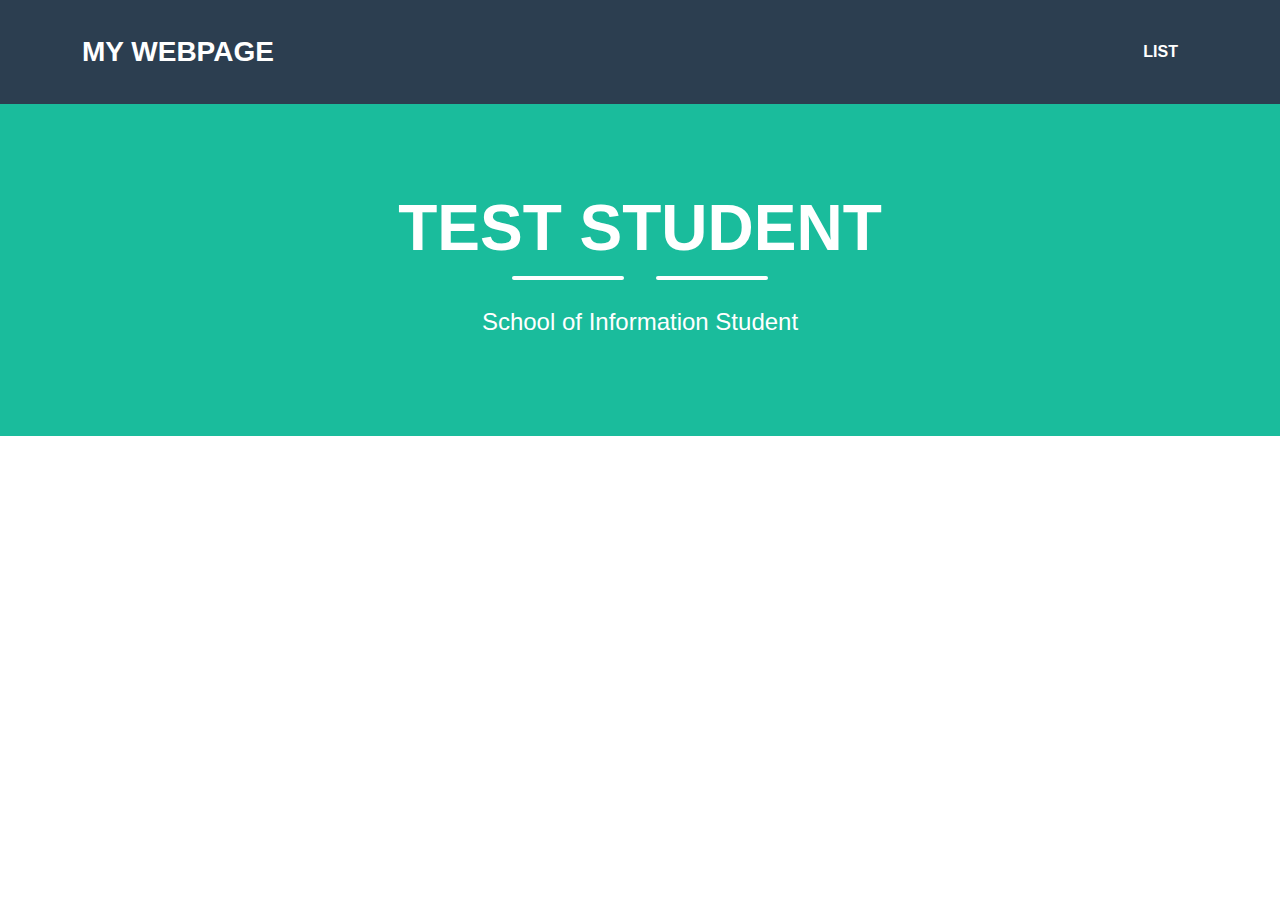
==== index.html @ 34e78dfe "First Step" ====
<!DOCTYPE HTML>  
<html>  
    <header>
        <link rel="stylesheet" href="style.css">
        <link rel="stylesheet" href="table_style.css">
        <title>My Webpage Title</title>
    </header>
    <body>  
        <!---Navigation--->
        <!--This section of code defines the navigation bar at the top of the page.  The classes used here are defined in the style.css file.-->
        <nav class="navbar navbar-expand-lg bg-secondary text-uppercase fixed-top" id="mainNav">
            <div class="container">
                <!--This code defines the "My Webpage" link in the top left corner of the navigation pane-->
                <a class="navbar-brand" href="./index.html">My Webpage</a>
                <!--This code defines the "List" link in the top right corner of the navigation pane-->
                <ul class="navbar-nav ms-auto">
                    <li class="nav-item mx-0 mx-lg-1"><a class="nav-link py-3 px-0 px-lg-3 rounded" href="./list.html">List</a></li>
                </ul>
            </div>
        </nav>
        <!--This section defines the middle section of the webpage-->
        <header class="masthead bg-primary text-white text-center">
            <div class="container d-flex align-items-center flex-column">
                
                <!-- This code is for the student name-->
                <h1 class="masthead-heading text-uppercase mb-0">Test Student</h1>
                <!--This code creates the two lines separating the student name from the subtitle-->
                <div class="divider-custom divider-light">
                    <div class="divider-custom-line"></div>
                    <div class="divider-custom-line"></div>
                </div>
                <!--This code creates the subheading underneath the line dividers-->
                <p class="masthead-subheading font-weight-light mb-0">School of Information Student</p>
            </div>
        </header>
        <center>
            <br /><br />
            <div class="col-md-6 col-lg-4 mb-5">
                <!-- put your bio paragraph here; remember to use the correct html tags -->
                
            </div>
        </center>
    </body>

</html>
---- table_style.css ----
table {
  width: 75%;
  font-size: large;
}

td {
  padding: 10px;
}
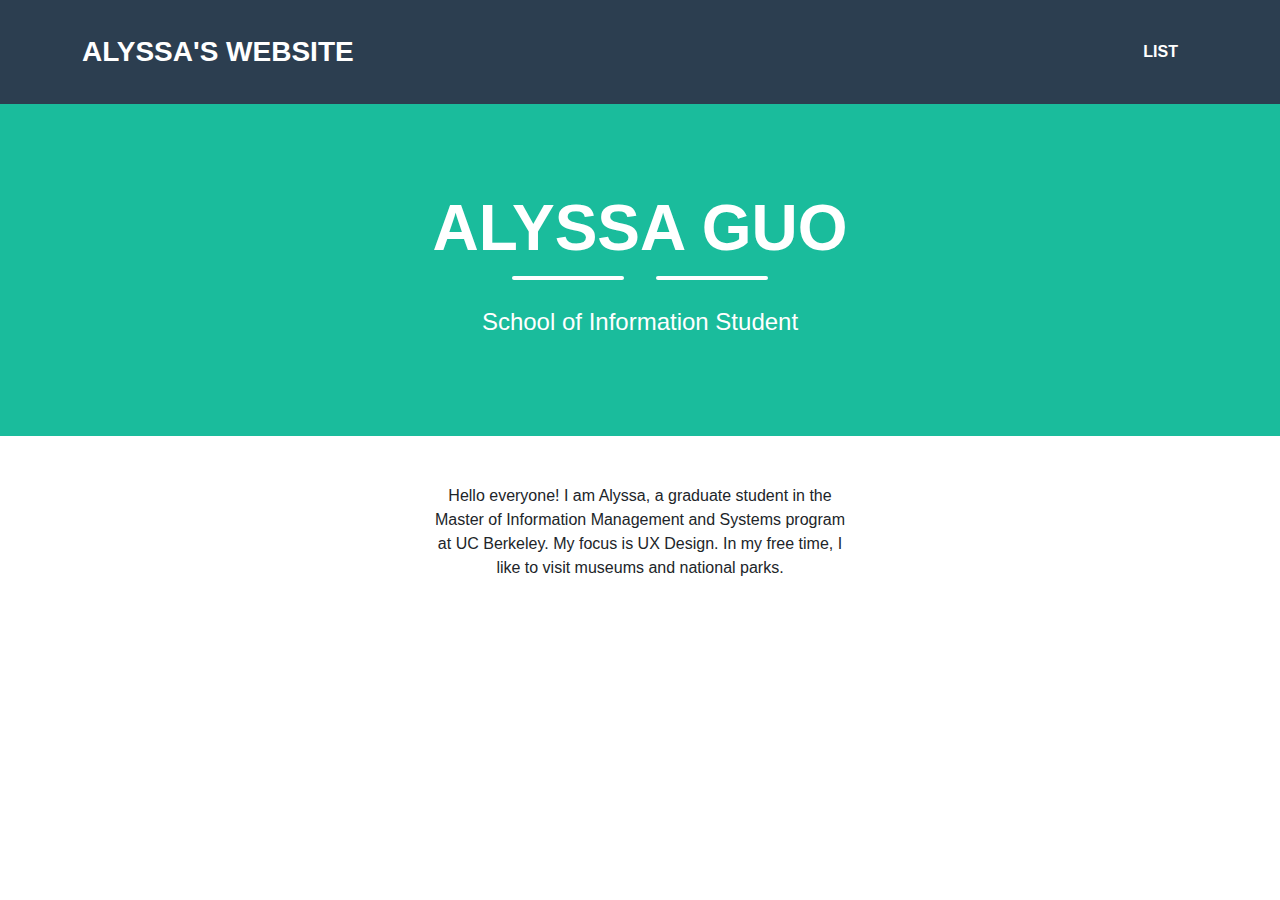
==== commit ac7cbd19: "Update index.html" ====
--- a/index.html
+++ b/index.html
@@ -10,8 +10,8 @@
         <!--This section of code defines the navigation bar at the top of the page.  The classes used here are defined in the style.css file.-->
         <nav class="navbar navbar-expand-lg bg-secondary text-uppercase fixed-top" id="mainNav">
             <div class="container">
-                <!--This code defines the "My Webpage" link in the top left corner of the navigation pane-->
-                <a class="navbar-brand" href="./index.html">My Webpage</a>
+                <!--This code defines the "Alyssa's Website" link in the top left corner of the navigation pane-->
+                <a class="navbar-brand" href="./index.html">Alyssa's Website</a>
                 <!--This code defines the "List" link in the top right corner of the navigation pane-->
                 <ul class="navbar-nav ms-auto">
                     <li class="nav-item mx-0 mx-lg-1"><a class="nav-link py-3 px-0 px-lg-3 rounded" href="./list.html">List</a></li>
@@ -23,7 +23,7 @@
             <div class="container d-flex align-items-center flex-column">
                 
                 <!-- This code is for the student name-->
-                <h1 class="masthead-heading text-uppercase mb-0">Test Student</h1>
+                <h1 class="masthead-heading text-uppercase mb-0">Alyssa Guo</h1>
                 <!--This code creates the two lines separating the student name from the subtitle-->
                 <div class="divider-custom divider-light">
                     <div class="divider-custom-line"></div>
@@ -37,7 +37,7 @@
             <br /><br />
             <div class="col-md-6 col-lg-4 mb-5">
                 <!-- put your bio paragraph here; remember to use the correct html tags -->
-                
+                <p class="masthead-subheading font-weight-light mb-0">Hello everyone! I am Alyssa, a graduate student in the Master of Information Management and Systems program at UC Berkeley. My focus is UX Design. In my free time, I like to visit museums and national parks.</p>
             </div>
         </center>
     </body>
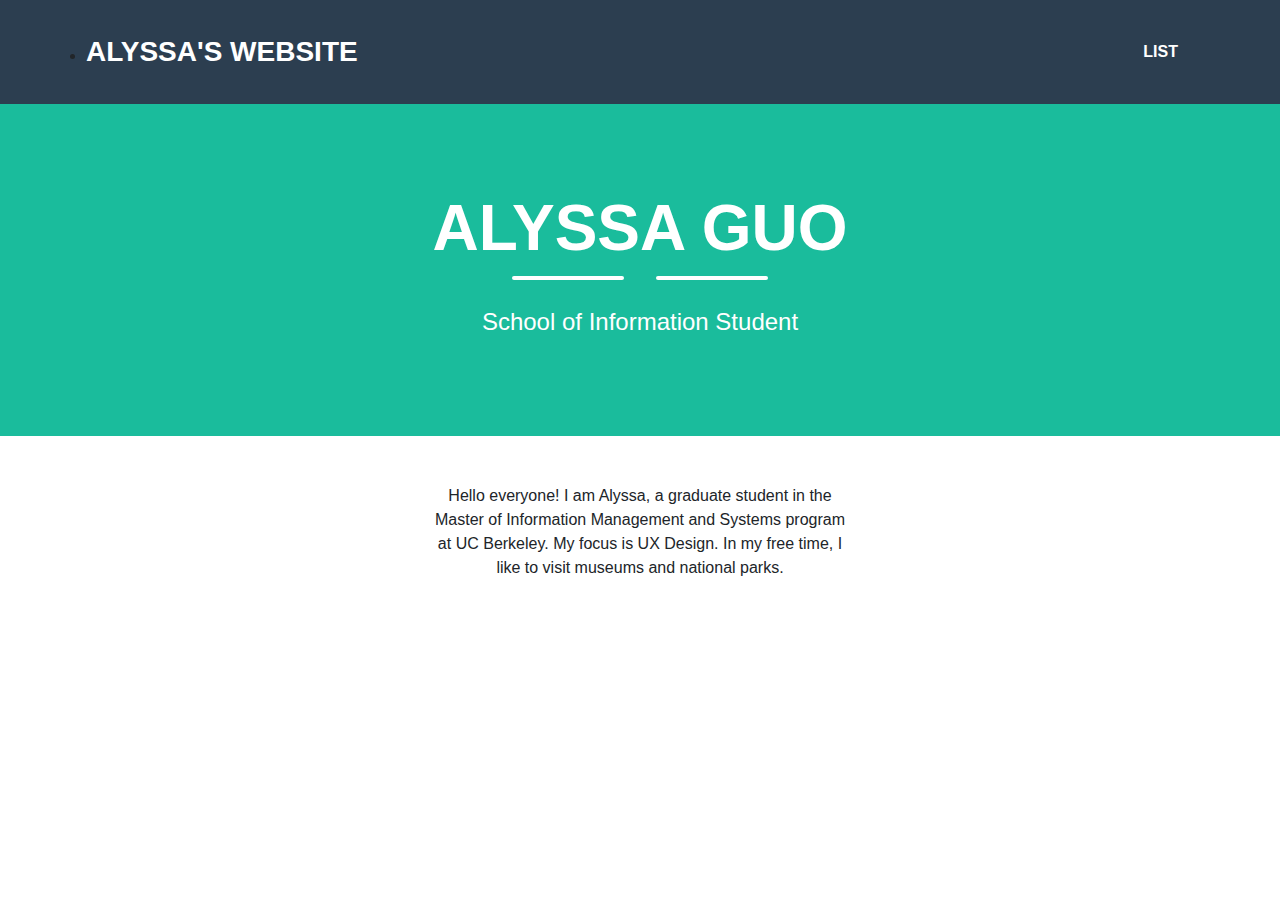
==== commit 7daf9449: "Update index.html" ====
--- a/index.html
+++ b/index.html
@@ -11,7 +11,7 @@
         <nav class="navbar navbar-expand-lg bg-secondary text-uppercase fixed-top" id="mainNav">
             <div class="container">
                 <!--This code defines the "Alyssa's Website" link in the top left corner of the navigation pane-->
-                <a class="navbar-brand" href="./index.html">Alyssa's Website</a>
+                <li class="nav-item mx-0 mx-lg-1"><a class="navbar-brand" href="./index.html">Alyssa's Website</a></li>
                 <!--This code defines the "List" link in the top right corner of the navigation pane-->
                 <ul class="navbar-nav ms-auto">
                     <li class="nav-item mx-0 mx-lg-1"><a class="nav-link py-3 px-0 px-lg-3 rounded" href="./list.html">List</a></li>
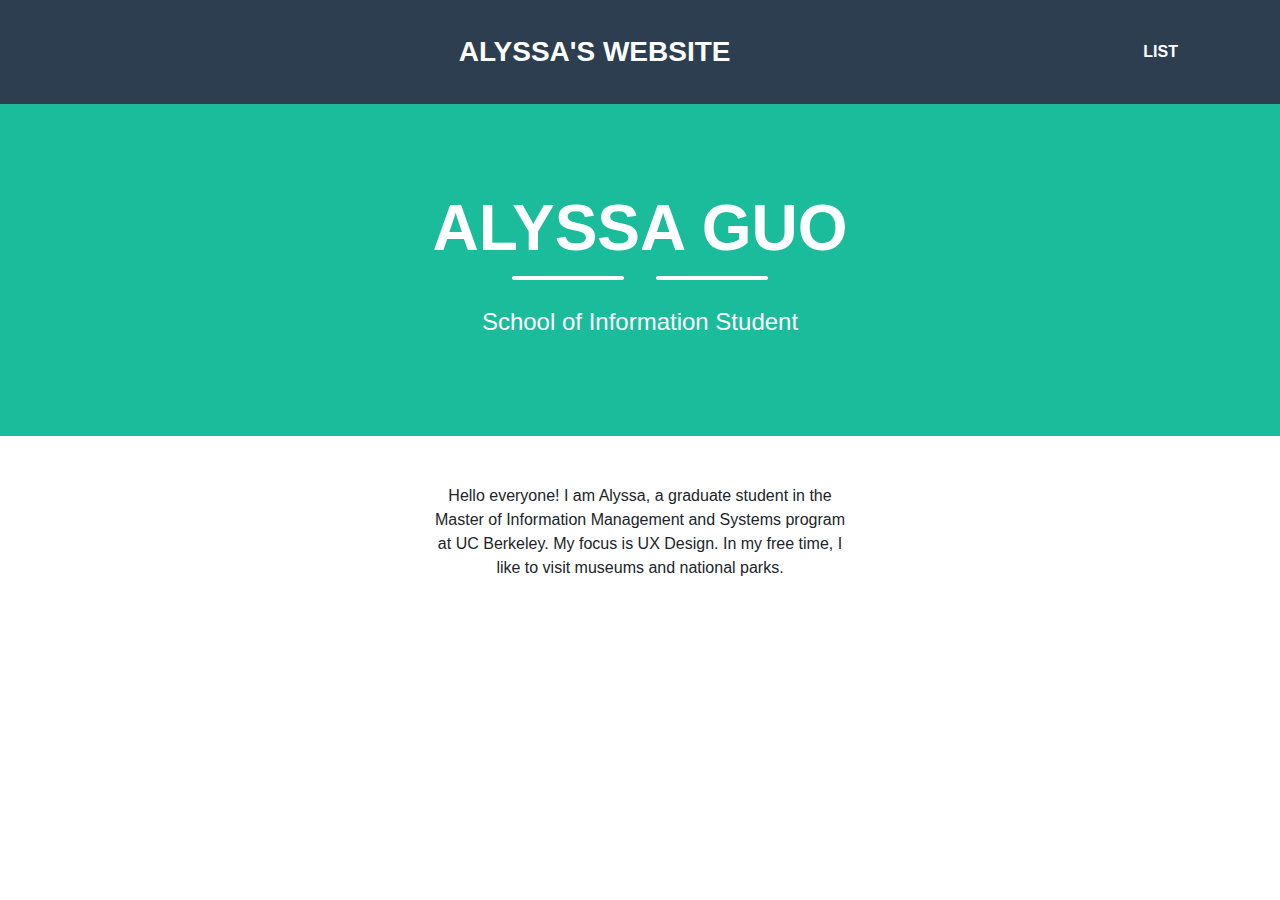
==== commit 475e5afd: "Update index.html" ====
--- a/index.html
+++ b/index.html
@@ -11,7 +11,9 @@
         <nav class="navbar navbar-expand-lg bg-secondary text-uppercase fixed-top" id="mainNav">
             <div class="container">
                 <!--This code defines the "Alyssa's Website" link in the top left corner of the navigation pane-->
-                <li class="nav-item mx-0 mx-lg-1"><a class="navbar-brand" href="./index.html">Alyssa's Website</a></li>
+                <ul class="navbar-nav ms-auto">
+                    <li class="nav-item mx-0 mx-lg-1"><a class="navbar-brand" href="./index.html">Alyssa's Website</a></li>
+                </ul>
                 <!--This code defines the "List" link in the top right corner of the navigation pane-->
                 <ul class="navbar-nav ms-auto">
                     <li class="nav-item mx-0 mx-lg-1"><a class="nav-link py-3 px-0 px-lg-3 rounded" href="./list.html">List</a></li>
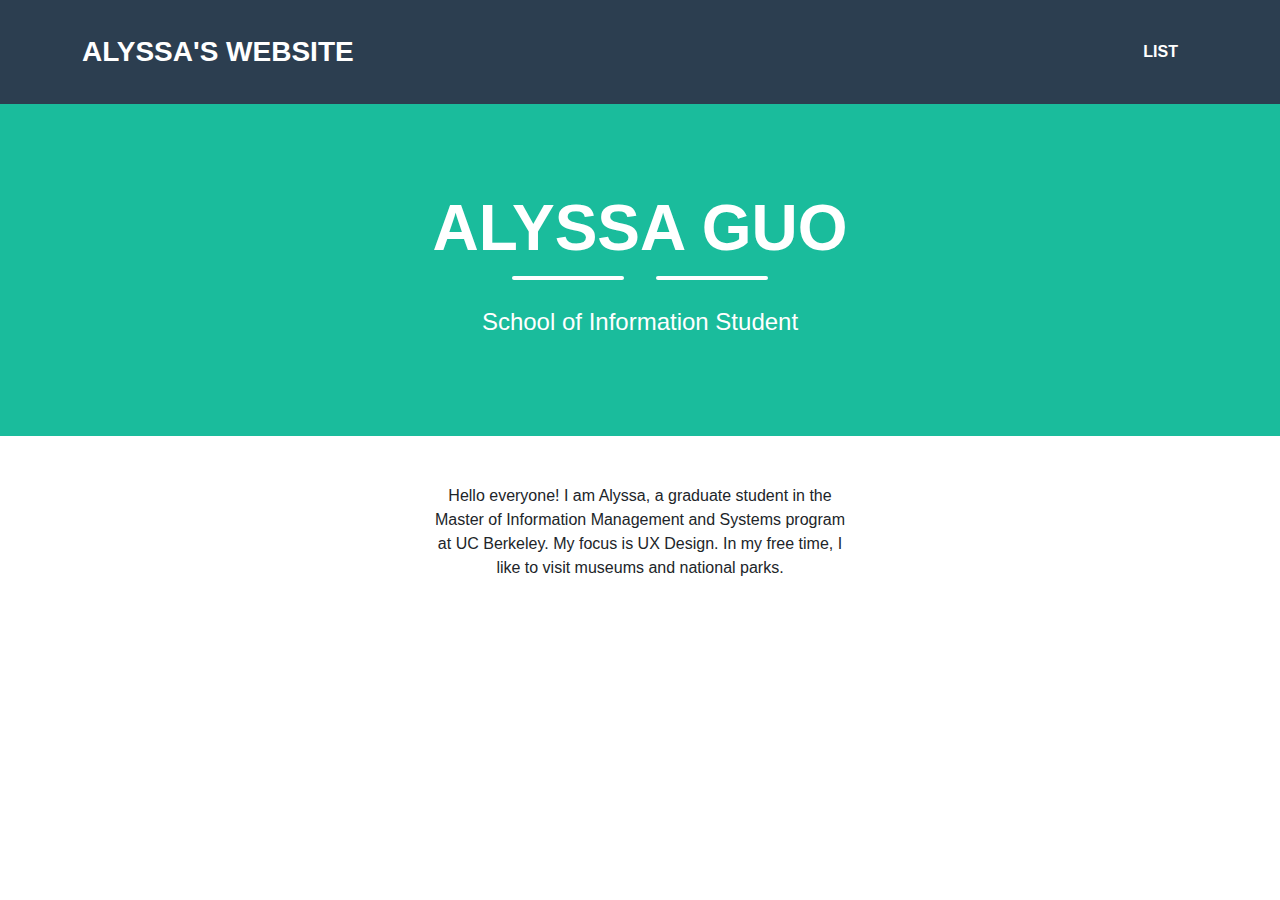
==== commit 776358be: "Update index.html" ====
--- a/index.html
+++ b/index.html
@@ -11,9 +11,7 @@
         <nav class="navbar navbar-expand-lg bg-secondary text-uppercase fixed-top" id="mainNav">
             <div class="container">
                 <!--This code defines the "Alyssa's Website" link in the top left corner of the navigation pane-->
-                <ul class="navbar-nav ms-auto">
-                    <li class="nav-item mx-0 mx-lg-1"><a class="navbar-brand" href="./index.html">Alyssa's Website</a></li>
-                </ul>
+                <a class="navbar-brand" href="./index.html">Alyssa's Website</a>
                 <!--This code defines the "List" link in the top right corner of the navigation pane-->
                 <ul class="navbar-nav ms-auto">
                     <li class="nav-item mx-0 mx-lg-1"><a class="nav-link py-3 px-0 px-lg-3 rounded" href="./list.html">List</a></li>
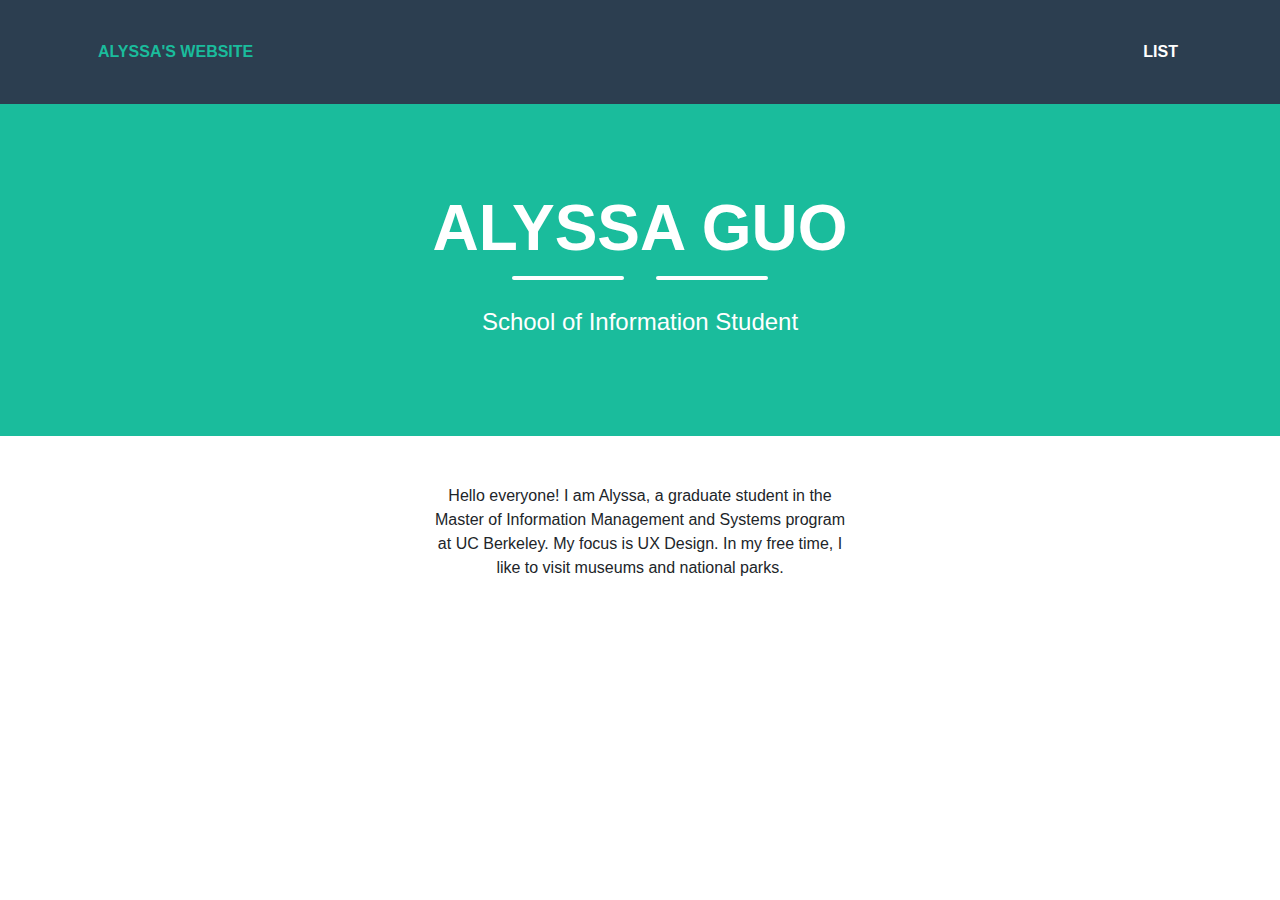
==== commit 904f1c96: "change 2" ====
--- a/index.html
+++ b/index.html
@@ -11,7 +11,7 @@
         <nav class="navbar navbar-expand-lg bg-secondary text-uppercase fixed-top" id="mainNav">
             <div class="container">
                 <!--This code defines the "Alyssa's Website" link in the top left corner of the navigation pane-->
-                <a class="navbar-brand" href="./index.html">Alyssa's Website</a>
+                <a class="nav-link py-3 px-0 px-lg-3 rounded" href="./index.html">Alyssa's Website</a>
                 <!--This code defines the "List" link in the top right corner of the navigation pane-->
                 <ul class="navbar-nav ms-auto">
                     <li class="nav-item mx-0 mx-lg-1"><a class="nav-link py-3 px-0 px-lg-3 rounded" href="./list.html">List</a></li>
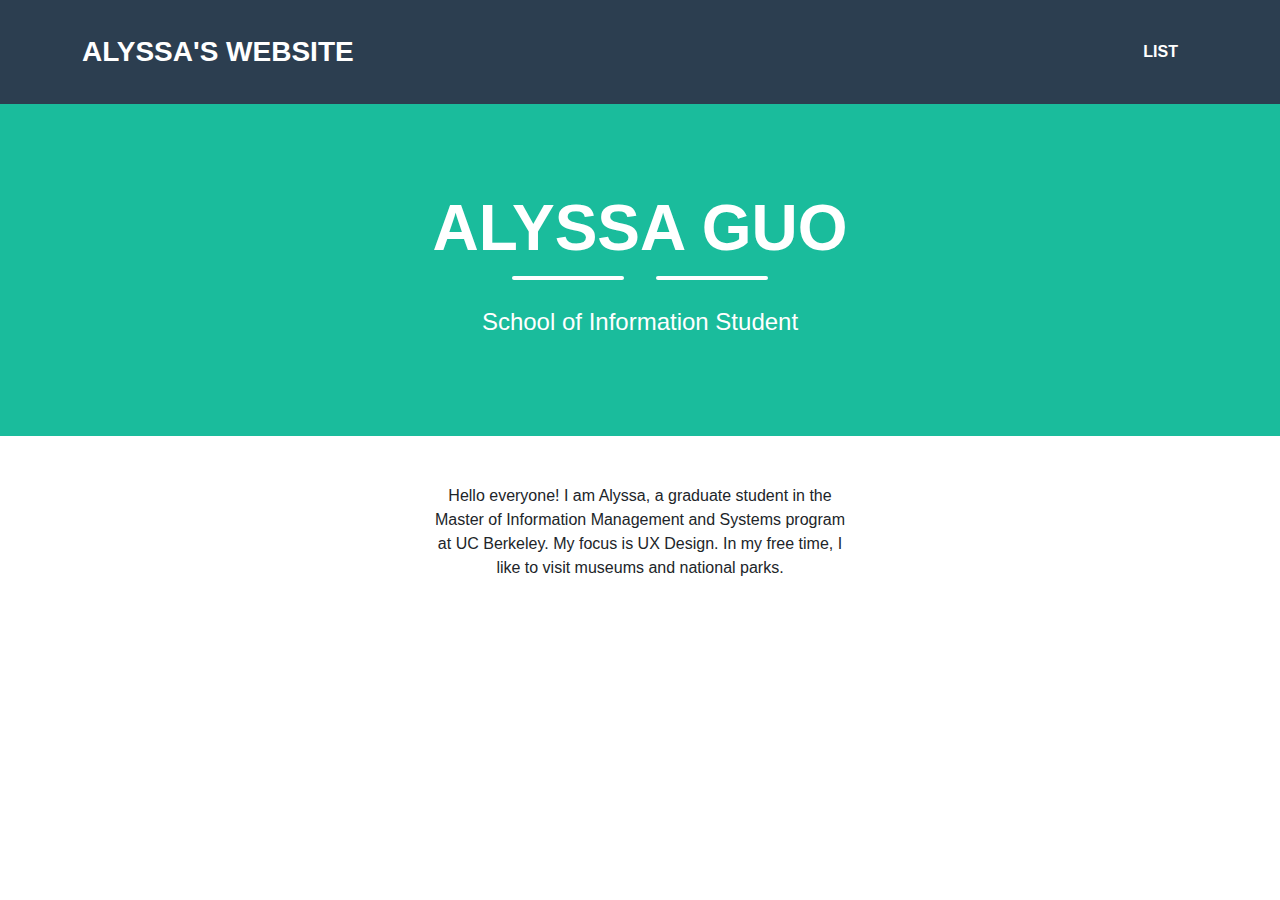
==== commit fcaf6cb0: "change 3" ====
--- a/index.html
+++ b/index.html
@@ -11,7 +11,7 @@
         <nav class="navbar navbar-expand-lg bg-secondary text-uppercase fixed-top" id="mainNav">
             <div class="container">
                 <!--This code defines the "Alyssa's Website" link in the top left corner of the navigation pane-->
-                <a class="nav-link py-3 px-0 px-lg-3 rounded" href="./index.html">Alyssa's Website</a>
+                <a class="navbar-brand" href="./index.html">Alyssa's Website</a>
                 <!--This code defines the "List" link in the top right corner of the navigation pane-->
                 <ul class="navbar-nav ms-auto">
                     <li class="nav-item mx-0 mx-lg-1"><a class="nav-link py-3 px-0 px-lg-3 rounded" href="./list.html">List</a></li>
